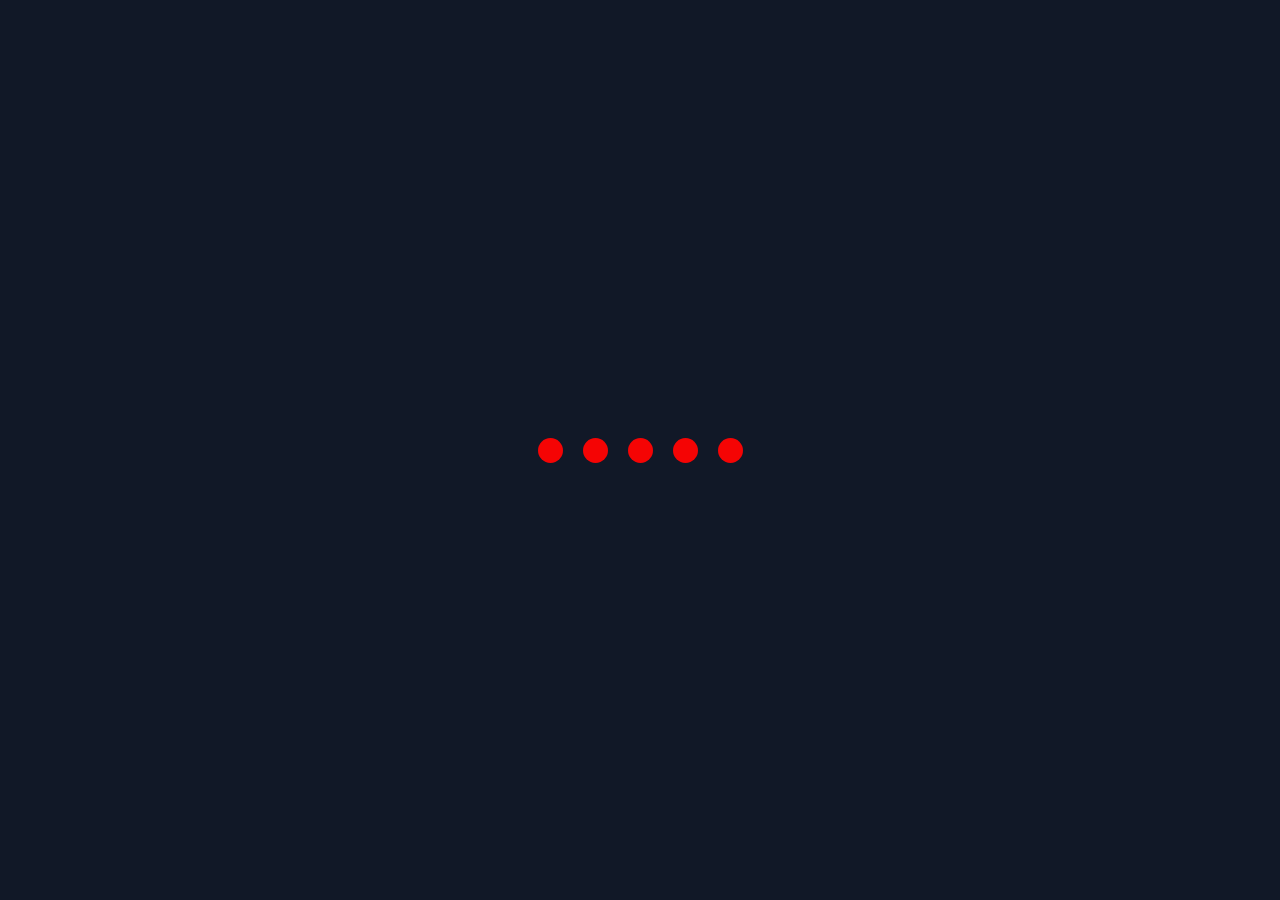
==== index.html @ 6f6ed523 "add oll Co-authored-by: Copilot <copilot@github.com>" ====
<!DOCTYPE html>
<html lang="en">
<head>
     <meta charset="UTF-8">
     <meta name="viewport" content="width=device-width, initial-scale=1.0">
     <title>Loading Animation</title>
     <link rel="stylesheet" href="css/style.css">
</head>
<body>
  <div class="loader">
    <span></span>
    <span></span>
    <span></span>
    <span></span>
    <span></span>
  </div>





</body>
</html>
---- css/style.css ----
*{
  margin: 0;
  padding: 0;
  box-sizing: border-box;
}

body{
  height: 100vh;
  display: flex;
  justify-content: center;
  align-items: center;
  background: #111827;
}

.loader{
  display: flex;
  gap: 20px;
}

.loader span{
  width: 25px;
  height: 25px;
  background: rgb(245, 4, 4);
  border-radius: 50%;
  animation: bounce 0.6s infinite alternate;
  -webkit-animation: bounce 0.6s infinite alternate;
  -webkit-border-radius: 50%;
  -moz-border-radius: 50%;
  -ms-border-radius: 50%;
  -o-border-radius: 50%;
}

   .loader span:nth-child(2){
  animation-delay: 0.2s;
}

.loader span:nth-child(3){
  animation-delay: 0.4s;
} 
.loader span:nth-child(5){
  animation-delay: 0.6s;
} 

@keyframes bounce{
  from{
    transform: translateY(0);
    opacity: 0.5;
    -webkit-transform: translateY(0);
    -moz-transform: translateY(0);
    -ms-transform: translateY(0);
    -o-transform: translateY(0);
}

  to{
    transform: translateY(-25px);
    opacity: 1;
    -webkit-transform: translateY(-25px);
    -moz-transform: translateY(-25px);
    -ms-transform: translateY(-25px);
    -o-transform: translateY(-25px);
}
}
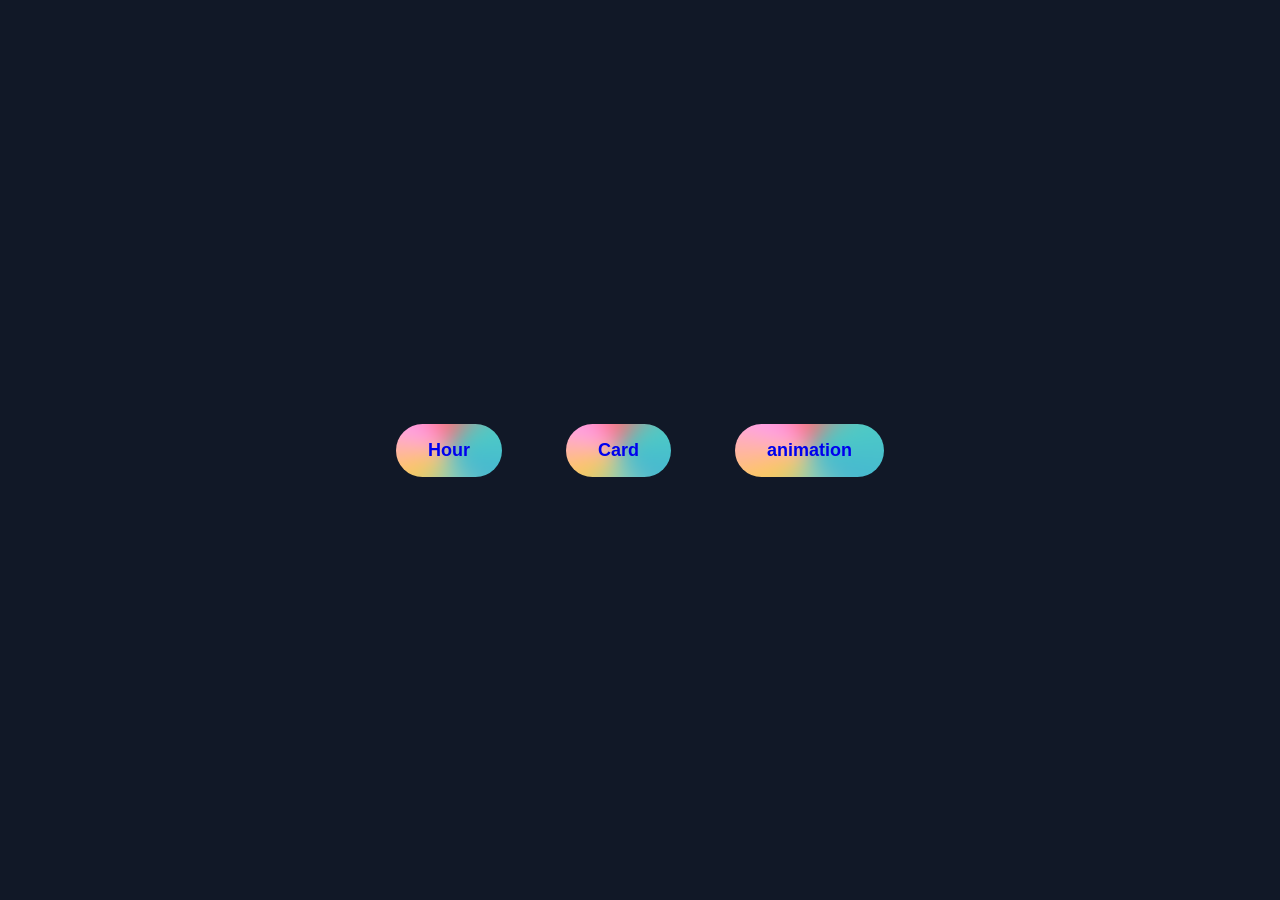
==== commit 2ce64213: "add oll" ====
--- a/index.html
+++ b/index.html
@@ -7,16 +7,12 @@
      <link rel="stylesheet" href="css/style.css">
 </head>
 <body>
-  <div class="loader">
-    <span></span>
-    <span></span>
-    <span></span>
-    <span></span>
-    <span></span>
-  </div>
+ <div class="card-btn">
 
-
-
+<button><a href="hour.html">Hour</a></button>
+<button><a href="card.html">Card</a></button>
+<button><a href="animation.html">animation</a></button>
+</div>
 
 
 </body>
--- a/css/style.css
+++ b/css/style.css
@@ -23,7 +23,7 @@
   background: rgb(245, 4, 4);
   border-radius: 50%;
   animation: bounce 0.6s infinite alternate;
-  -webkit-animation: bounce 0.6s infinite alternate;
+  -webkit-animation:;
   -webkit-border-radius: 50%;
   -moz-border-radius: 50%;
   -ms-border-radius: 50%;
@@ -60,3 +60,230 @@
     -o-transform: translateY(-25px);
 }
 } 
+
+
+/* From Uiverse.io by M4rco592 */ 
+.card-btn button {
+  position: relative;
+  padding: 16px 32px;
+  font-size: 18px;
+  font-weight: bold;
+  color: white;
+  background: transparent;
+  border: none;
+  cursor: pointer;
+  border-radius: 50px;
+  overflow: hidden;
+  transition: transform 0.2s ease;
+  margin: 30px;
+}
+.card-btn button a {
+  text-decoration: none;
+}
+.card-btn button:hover {
+  transform: scale(1.03);
+  -webkit-transform:;
+  -moz-transform:;
+  -ms-transform:;
+  -o-transform:;
+}
+
+.card-btn button::before {
+  content: "";
+  position: absolute;
+  top: -50%;
+  left: -50%;
+  width: 200%;
+  height: 200%;
+  background: conic-gradient(    from 0deg,    #ff6b6b,    #4ecdc4,    #45b7d1,    #96ceb4,    #feca57,    #ff9ff3,    #ff6b6b  );
+  z-index: -2;
+  filter: blur(10px);
+  transform: rotate(0deg);
+  transition: transform 1.5s ease-in-out;
+  -webkit-filter: blur(10px);
+  -webkit-transition: transform 1.5s ease-in-out;
+  -moz-transition: transform 1.5s ease-in-out;
+  -ms-transition: transform 1.5s ease-in-out;
+  -o-transition: transform 1.5s ease-in-out;
+}
+/* card style */
+
+
+.card{
+  width: 300px;
+  height: 400px;
+  background: #fff;
+  border-radius: 20px;
+  overflow: hidden;
+  position: relative;
+  transition: 0.5s;
+}
+
+.card img{
+  width: 100%;
+  height: 100%;
+  object-fit: cover;
+  transition: 0.5s;
+  -webkit-transition: 0.5s;
+  -moz-transition: 0.5s;
+  -ms-transition: 0.5s;
+  -o-transition: 0.5s;
+}
+
+.overlay{
+  position: absolute;
+  top: 0;
+  left: 0;
+  width: 100%;
+  height: 100%;
+  background: rgba(0,0,0,0.5);
+  display: flex;
+  flex-direction: column;
+  justify-content: center;
+  align-items: center;
+  color: white;
+  opacity: 0;
+  transform: translateY(30px);
+  transition: 0.5s;
+  -webkit-transform: translateY(30px);
+  -moz-transform: translateY(30px);
+  -ms-transform: translateY(30px);
+  -o-transform: translateY(30px);
+  -webkit-transition: 0.5s;
+  -moz-transition: 0.5s;
+  -ms-transition: 0.5s;
+  -o-transition: 0.5s;
+}
+
+.card button{
+  position: absolute;
+  bottom: -60px;
+  left: 50%;
+  transform: translateX(-50%);
+  padding: 12px 25px;
+  border: none;
+  border-radius: 30px;
+  background: crimson;
+  color: white;
+  cursor: pointer;
+  transition: 0.5s;
+  -webkit-transition: 0.5s;
+  -moz-transition: 0.5s;
+  -ms-transition: 0.5s;
+  -o-transition: 0.5s;
+  -webkit-border-radius: 30px;
+  -moz-border-radius: 30px;
+  -ms-border-radius: 30px;
+  -o-border-radius: 30px;
+  -webkit-transform:;
+  -moz-transform:;
+  -ms-transform:;
+  -o-transform:;
+} 
+
+/* hover */
+
+ .card:hover{
+  transform: rotate(3deg);
+  -webkit-transform:;
+  -moz-transform:;
+  -ms-transform:;
+  -o-transform:;
+} 
+
+ .card:hover img{
+  transform: scale(1.1);
+  -webkit-transform: scale(1.1);
+  -moz-transform: scale(1.1);
+  -ms-transform: scale(1.1);
+  -o-transform: scale(1.1);
+}
+
+.card:hover .overlay{
+  opacity: 1;
+  transform: translateY(0);
+  -webkit-transform: translateY(0);
+  -moz-transform: translateY(0);
+  -ms-transform: translateY(0);
+  -o-transform: translateY(0);
+}
+
+.card:hover button{
+  bottom: 20px;
+} 
+/* clock style */
+.clock{
+  width: 300px;
+  height: 300px;
+  border: 10px solid white;
+  border-radius: 50%;
+  position: relative;
+  -webkit-border-radius: 50%;
+  -moz-border-radius: 50%;
+  -ms-border-radius: 50%;
+  -o-border-radius: 50%;
+}
+
+.center{
+  width: 15px;
+  height: 15px;
+  background: red;
+  border-radius: 50%;
+  position: absolute;
+  top: 50%;
+  left: 50%;
+  transform: translate(-50%, -50%);
+  -webkit-border-radius: 50%;
+  -moz-border-radius: 50%;
+  -ms-border-radius: 50%;
+  -o-border-radius: 50%;
+  -webkit-transform: translate(-50%, -50%);
+  -moz-transform: translate(-50%, -50%);
+  -ms-transform: translate(-50%, -50%);
+  -o-transform: translate(-50%, -50%);
+}
+
+.hand{
+  position: absolute;
+  bottom: 50%;
+  left: 50%;
+
+  transform-origin: bottom;
+}
+
+.hour{
+  width: 8px;
+  height: 70px;
+  background: white;
+  animation: rotate 43200s linear infinite;
+  -webkit-animation: rotate 43200s linear infinite;
+}
+
+.minute{
+  width: 5px;
+  height: 100px;
+  background: gray;
+  animation: rotate 3600s linear infinite;
+  -webkit-animation: rotate 3600s linear infinite;
+}
+
+.second{
+  width: 3px;
+  height: 120px;
+  background: red;
+  animation: rotate 60s linear infinite;
+  -webkit-animation: rotate 60s linear infinite;
+}
+
+@keyframes rotate{
+  from{
+    transform: translateX(-50%) rotate(0deg);
+  }
+
+  to{
+    transform: translateX(-50%) rotate(360deg);
+  }
+}
+
+
+
